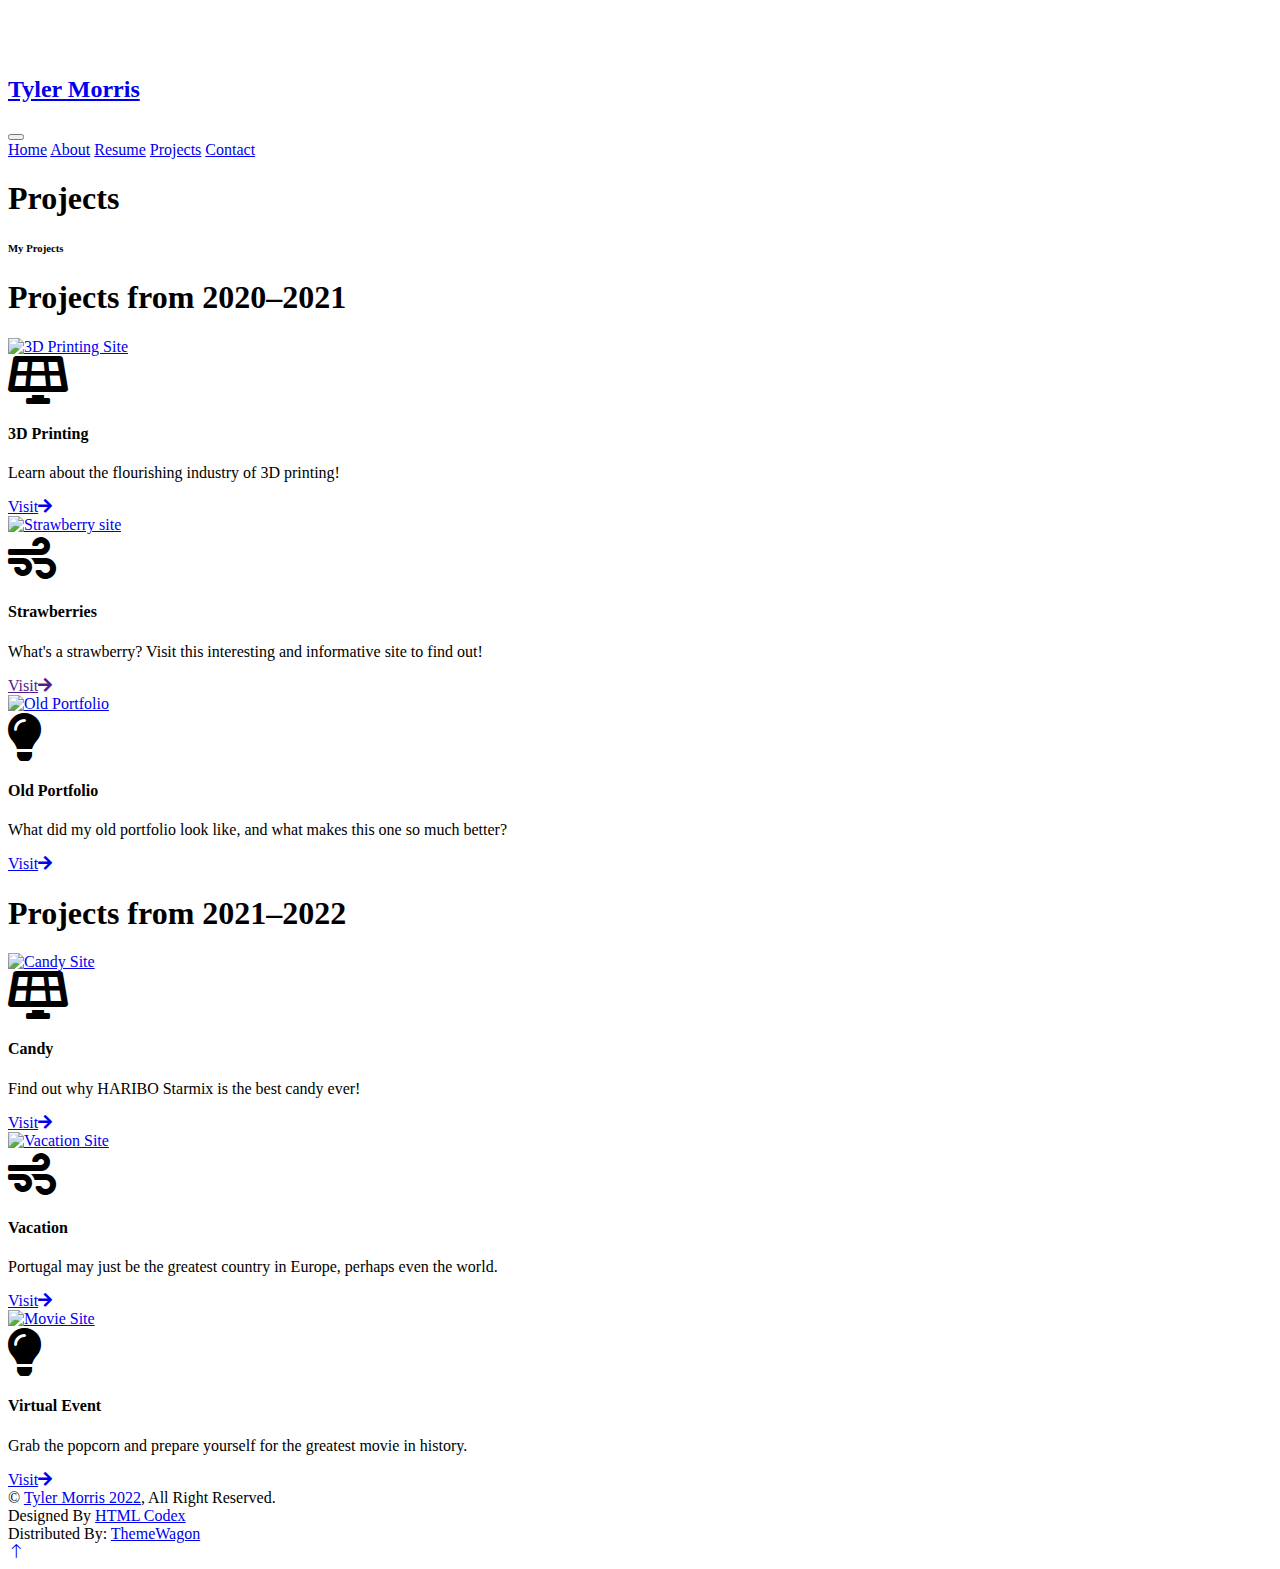
==== service.html @ 68457fea "Add files via upload" ====
<!DOCTYPE html>
<html lang="en">

<head>
    <meta charset="utf-8">
    <title>Portfolio - Tyler Morris</title>
    <meta content="width=device-width, initial-scale=1.0" name="viewport">
    <meta content="" name="keywords">
    <meta content="" name="description">

    <!-- Favicon -->
    <link href="img/tyler.jpg" rel="icon">

    <!-- Google Web Fonts -->
    <link rel="preconnect" href="https://fonts.googleapis.com">
    <link rel="preconnect" href="https://fonts.gstatic.com" crossorigin>
    <link href="https://fonts.googleapis.com/css2?family=Open+Sans:wght@400;500&family=Roboto:wght@500;700;900&display=swap" rel="stylesheet">

    <!-- Icon Font Stylesheet -->
    <link href="https://cdnjs.cloudflare.com/ajax/libs/font-awesome/5.10.0/css/all.min.css" rel="stylesheet">
    <link href="https://cdn.jsdelivr.net/npm/bootstrap-icons@1.4.1/font/bootstrap-icons.css" rel="stylesheet">

    <!-- Libraries Stylesheet -->
    <link href="lib/animate/animate.min.css" rel="stylesheet">
    <link href="lib/owlcarousel/assets/owl.carousel.min.css" rel="stylesheet">
    <link href="lib/lightbox/css/lightbox.min.css" rel="stylesheet">

    <!-- Customized Bootstrap Stylesheet -->
    <link href="css/bootstrap.min.css" rel="stylesheet">

    <!-- Template Stylesheet -->
    <link href="css/style.css" rel="stylesheet">
</head>

<body>
    <!-- Spinner Start -->
    <div id="spinner" class="show bg-white position-fixed translate-middle w-100 vh-100 top-50 start-50 d-flex align-items-center justify-content-center">
        <div class="spinner-border text-primary" style="width: 3rem; height: 3rem;" role="status">
            <span class="sr-only">Loading...</span>
        </div>
    </div>
    <!-- Spinner End -->


    <!-- Navbar Start -->
    <nav class="navbar navbar-expand-lg bg-white navbar-light sticky-top p-0">
        <a href="index.html" class="navbar-brand d-flex align-items-center border-end px-4 px-lg-5">
            <h2 class="m-0 text-primary">Tyler Morris</h2>
        </a>
        <button type="button" class="navbar-toggler me-4" data-bs-toggle="collapse" data-bs-target="#navbarCollapse">
            <span class="navbar-toggler-icon"></span>
        </button>
        <div class="collapse navbar-collapse" id="navbarCollapse">
            <div class="navbar-nav ms-auto p-4 p-lg-0">
                <a href="index.html" class="nav-item nav-link">Home</a>
                <a href="about.html" class="nav-item nav-link">About</a>
                <a href="404.html" class="nav-item nav-link">Resume</a>
                <a href="service.html" class="nav-item nav-link active">Projects</a>
                <a href="contact.html" class="nav-item nav-link">Contact</a>
            </div>
        </div>
    </nav>
    <!-- Navbar End -->


    <!-- Page Header Start -->
    <div class="container-fluid page-header py-5 mb-5">
        <div class="container py-5">
            <h1 class="display-3 text-white mb-3 animated slideInDown">Projects</h1>
        </div>
    </div>
    <!-- Page Header End -->


    <!-- Service Start -->
    <div class="container-xxl py-5">
        <div class="container">
            <div class="text-center mx-auto mb-5 wow fadeInUp" data-wow-delay="0.1s" style="max-width: 600px;">
                <h6 class="text-primary">My Projects</h6>
                <h1 class="mb-4">Projects from 2020–2021</h1>
            </div>
            <div class="row g-4">
                <div class="col-md-6 col-lg-4 wow fadeInUp" data-wow-delay="0.1s">
                    <div class="service-item rounded overflow-hidden">
                        <a href="printindex.html" target="blank"><img class="img-fluid" src="img/printing.png" alt="3D Printing Site"></a>
                        <div class="position-relative p-4 pt-0">
                            <div class="service-icon">
                                <i class="fa fa-solar-panel fa-3x"></i>
                            </div>
                            <h4 class="mb-3">3D Printing</h4>
                            <p>Learn about the flourishing industry of 3D printing!</p>
                            <a class="small fw-medium" href="printindex.html" target="blank">Visit<i class="fa fa-arrow-right ms-2"></i></a>
                        </div>
                    </div>
                </div>
                <div class="col-md-6 col-lg-4 wow fadeInUp" data-wow-delay="0.3s">
                    <div class="service-item rounded overflow-hidden">
                        <a href="strawberryindex.html" target="blank"><img class="img-fluid" src="img/strawberries.png" alt="Strawberry site"></a>
                        <div class="position-relative p-4 pt-0">
                            <div class="service-icon">
                                <i class="fa fa-wind fa-3x"></i>
                            </div>
                            <h4 class="mb-3">Strawberries</h4>
                            <p>What's a strawberry? Visit this interesting and informative site to find out!</p>
                            <a class="small fw-medium" href="" target="blank">Visit<i class="fa fa-arrow-right ms-2"></i></a>
                        </div>
                    </div>
                </div>
                <div class="col-md-6 col-lg-4 wow fadeInUp" data-wow-delay="0.5s">
                    <div class="service-item rounded overflow-hidden">
                        <a href="https://223tmorris.github.io/index.html" target="blank"><img class="img-fluid" src="img/oldportfolio.png" alt="Old Portfolio"></a>
                        <div class="position-relative p-4 pt-0">
                            <div class="service-icon">
                                <i class="fa fa-lightbulb fa-3x"></i>
                            </div>
                            <h4 class="mb-3">Old Portfolio</h4>
                            <p>What did my old portfolio look like, and what makes this one so much better?</p>
                            <a class="small fw-medium" href="https://223tmorris.github.io/index.html" target="blank">Visit<i class="fa fa-arrow-right ms-2"></i></a>
                        </div>
                    </div>
                </div>
            </div>
        </div>
    </div>
    <div class="container-xxl py-5">
        <div class="container">
            <div class="text-center mx-auto mb-5 wow fadeInUp" data-wow-delay="0.1s" style="max-width: 600px;">
                <h1 class="mb-4">Projects from 2021–2022</h1>
            </div>
            <div class="row g-4">
                <div class="col-md-6 col-lg-4 wow fadeInUp" data-wow-delay="0.1s">
                    <div class="service-item rounded overflow-hidden">
                        <a href="https://223tmorris.github.io/candy/" target="blank"><img class="img-fluid" src="img/candy.png" alt="Candy Site"></a>
                        <div class="position-relative p-4 pt-0">
                            <div class="service-icon">
                                <i class="fa fa-solar-panel fa-3x"></i>
                            </div>
                            <h4 class="mb-3">Candy</h4>
                            <p>Find out why HARIBO Starmix is the best candy ever!</p>
                            <a class="small fw-medium" href="https://223tmorris.github.io/candy/" target="blank">Visit<i class="fa fa-arrow-right ms-2"></i></a>
                        </div>
                    </div>
                </div>
                <div class="col-md-6 col-lg-4 wow fadeInUp" data-wow-delay="0.3s">
                    <div class="service-item rounded overflow-hidden">
                        <a href="https://223tmorris.github.io/vacation/" target="blank"><img class="img-fluid" src="img/vacation.png" alt="Vacation Site"></a>
                        <div class="position-relative p-4 pt-0">
                            <div class="service-icon">
                                <i class="fa fa-wind fa-3x"></i>
                            </div>
                            <h4 class="mb-3">Vacation</h4>
                            <p>Portugal may just be the greatest country in Europe, perhaps even the world.</p>
                            <a class="small fw-medium" href="https://223tmorris.github.io/vacation/" target="blank">Visit<i class="fa fa-arrow-right ms-2"></i></a>
                        </div>
                    </div>
                </div>
                <div class="col-md-6 col-lg-4 wow fadeInUp" data-wow-delay="0.5s">
                    <div class="service-item rounded overflow-hidden">
                        <a href="https://223tmorris.github.io/movie-event/index.html" target="blank"><img class="img-fluid" src="img/event.png" alt="Movie Site"></a>
                        <div class="position-relative p-4 pt-0">
                            <div class="service-icon">
                                <i class="fa fa-lightbulb fa-3x"></i>
                            </div>
                            <h4 class="mb-3">Virtual Event</h4>
                            <p>Grab the popcorn and prepare yourself for the greatest movie in history.</p>
                            <a class="small fw-medium" href="https://223tmorris.github.io/movie-event/index.html" target="blank">Visit<i class="fa fa-arrow-right ms-2"></i></a>
                        </div>
                    </div>
                </div>
            </div>
        </div>
    </div>
    <!-- Service End -->


    <!-- Footer Start -->
    <div class="container-fluid bg-dark text-body footer mt-5 pt-5 wow fadeIn" data-wow-delay="0.1s">
        <div class="container">
            <div class="copyright">
                <div class="row">
                    <div class="col-md-6 text-center text-md-start mb-3 mb-md-0">
                        &copy; <a href="#">Tyler Morris 2022</a>, All Right Reserved.
                    </div>
                    <div class="col-md-6 text-center text-md-end">
                        <!--/*** This template is free as long as you keep the footer author’s credit link/attribution link/backlink. If you'd like to use the template without the footer author’s credit link/attribution link/backlink, you can purchase the Credit Removal License from "https://htmlcodex.com/credit-removal". Thank you for your support. ***/-->
                        Designed By <a href="https://htmlcodex.com">HTML Codex</a>
                        <br>Distributed By: <a href="https://themewagon.com" target="_blank">ThemeWagon</a>
                    </div>
                </div>
            </div>
        </div>
    </div>
    <!-- Footer End -->


    <!-- Back to Top -->
    <a href="service.html" class="btn btn-lg btn-primary btn-lg-square rounded-circle back-to-top"><i class="bi bi-arrow-up"></i></a>


    <!-- JavaScript Libraries -->
    <script src="https://code.jquery.com/jquery-3.4.1.min.js"></script>
    <script src="https://cdn.jsdelivr.net/npm/bootstrap@5.0.0/dist/js/bootstrap.bundle.min.js"></script>
    <script src="lib/wow/wow.min.js"></script>
    <script src="lib/easing/easing.min.js"></script>
    <script src="lib/waypoints/waypoints.min.js"></script>
    <script src="lib/counterup/counterup.min.js"></script>
    <script src="lib/owlcarousel/owl.carousel.min.js"></script>
    <script src="lib/isotope/isotope.pkgd.min.js"></script>
    <script src="lib/lightbox/js/lightbox.min.js"></script>

    <!-- Template Javascript -->
    <script src="js/main.js"></script>
</body>

</html>
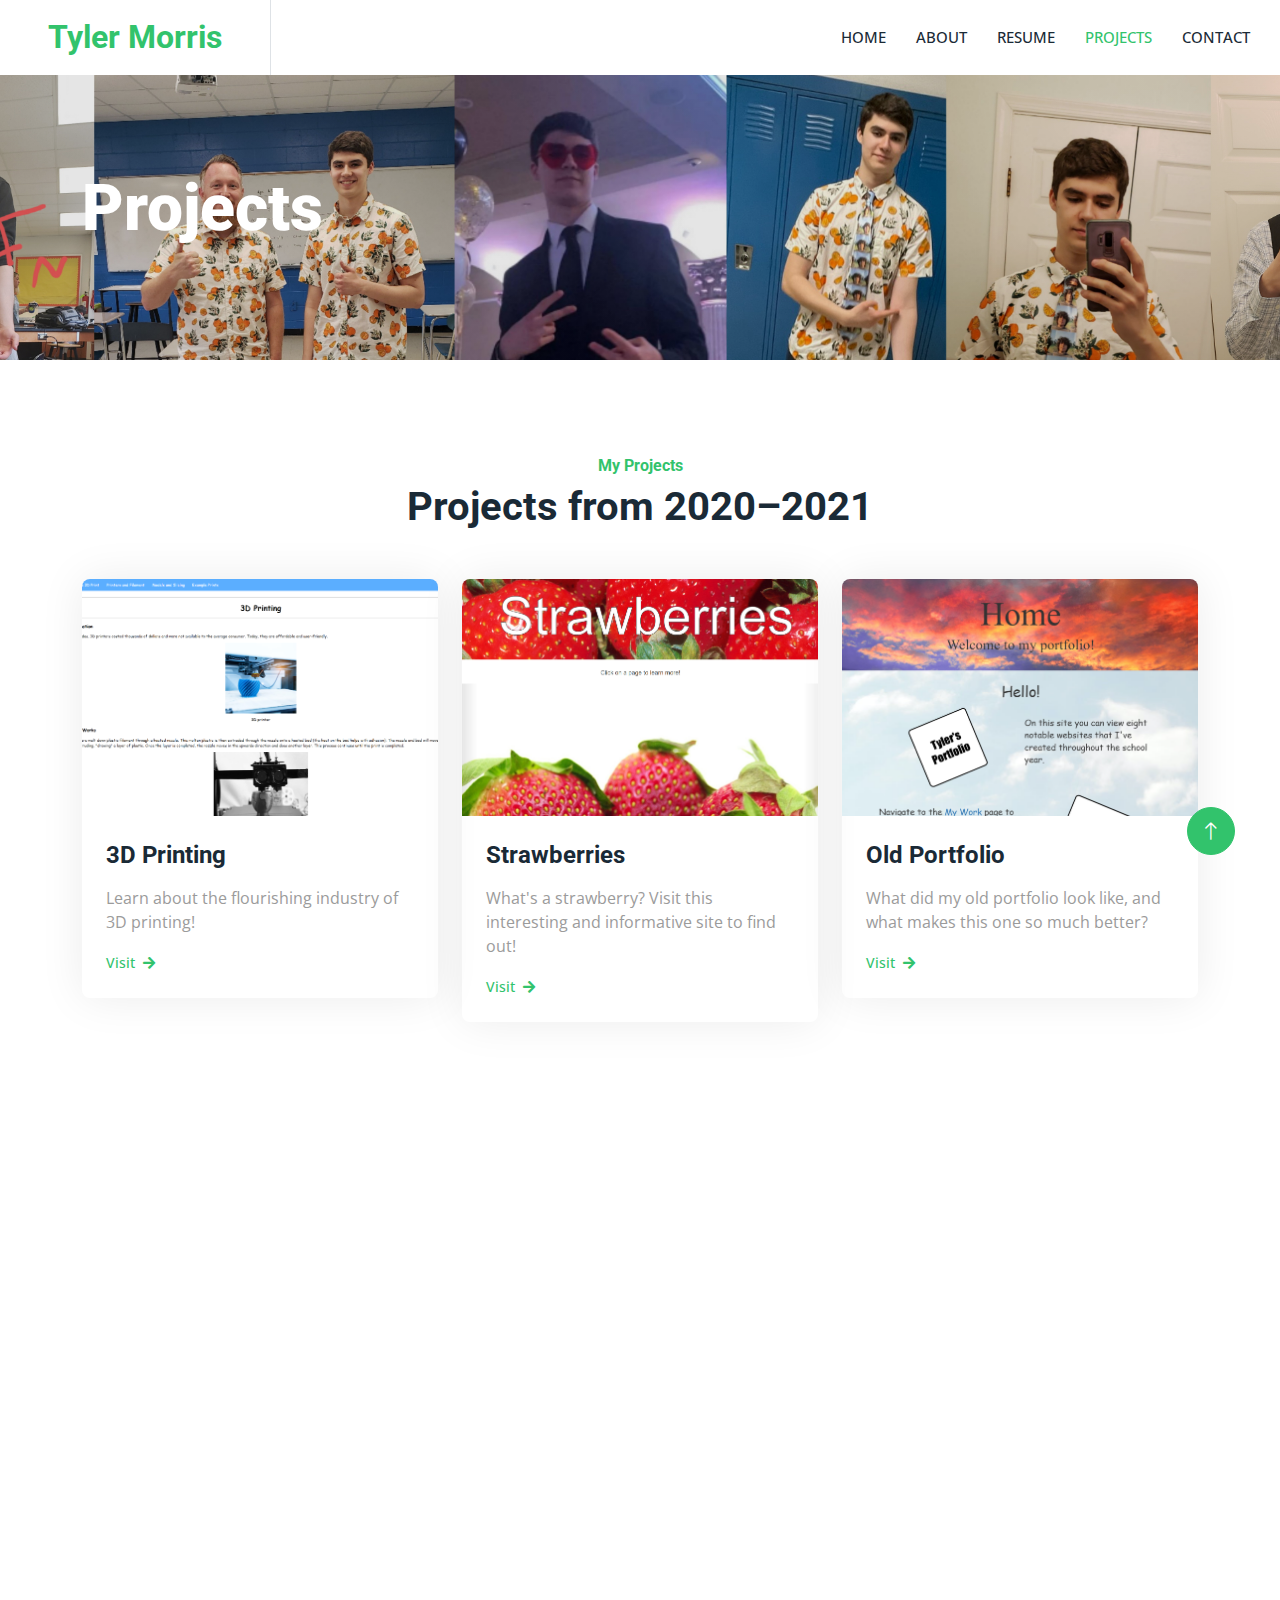
==== commit ec6038f4: "Add files via upload" ====
--- a/service.html
+++ b/service.html
@@ -122,6 +122,7 @@
             </div>
         </div>
     </div>
+
     <div class="container-xxl py-5">
         <div class="container">
             <div class="text-center mx-auto mb-5 wow fadeInUp" data-wow-delay="0.1s" style="max-width: 600px;">
@@ -164,6 +165,55 @@
                             <h4 class="mb-3">Virtual Event</h4>
                             <p>Grab the popcorn and prepare yourself for the greatest movie in history.</p>
                             <a class="small fw-medium" href="https://223tmorris.github.io/movie-event/index.html" target="blank">Visit<i class="fa fa-arrow-right ms-2"></i></a>
+                        </div>
+                    </div>
+                </div>
+            </div>
+        </div>
+    </div>
+
+    <div class="container-xxl py-5">
+        <div class="container">
+            <div class="text-center mx-auto mb-5 wow fadeInUp" data-wow-delay="0.1s" style="max-width: 600px;">
+                <h1 class="mb-4">Projects from 2022–2023</h1>
+            </div>
+            <div class="row g-4">
+                <div class="col-md-6 col-lg-4 wow fadeInUp" data-wow-delay="0.1s">
+                    <div class="service-item rounded overflow-hidden">
+                        <a href="https://223tmorris.github.io/rps/" target="blank"><img class="img-fluid" src="img/rps.png" alt="Rock Paper Scissors"></a>
+                        <div class="position-relative p-4 pt-0">
+                            <div class="service-icon">
+                                <i class="fa fa-solar-panel fa-3x"></i>
+                            </div>
+                            <h4 class="mb-3">Rock Paper Scissors</h4>
+                            <p>Play Rock Paper Scissors against a fully functioning AI adversary!</p>
+                            <a class="small fw-medium" href="https://223tmorris.github.io/rps/" target="blank">Visit<i class="fa fa-arrow-right ms-2"></i></a>
+                        </div>
+                    </div>
+                </div>
+                <div class="col-md-6 col-lg-4 wow fadeInUp" data-wow-delay="0.3s">
+                    <div class="service-item rounded overflow-hidden">
+                        <!-- <a href="#" target="blank"> --><img class="img-fluid" src="img/p.jpeg" alt="Coming Soon"><!-- </a> -->
+                        <div class="position-relative p-4 pt-0">
+                            <div class="service-icon">
+                                <i class="fa fa-wind fa-3x"></i>
+                            </div>
+                            <h4 class="mb-3">Coming Soon</h4>
+                            <p>It's not here yet, but when it comes it's going to be the greatest thing you've ever seen. P stands for place.</p>
+                            <br><!-- <a class="small fw-medium" href="#" target="blank">Visit<i class="fa fa-arrow-right ms-2"></i></a> -->
+                        </div>
+                    </div>
+                </div>
+                <div class="col-md-6 col-lg-4 wow fadeInUp" data-wow-delay="0.5s">
+                    <div class="service-item rounded overflow-hidden">
+                        <!-- <a href="#" target="blank"> --><img class="img-fluid" src="img/h.jpeg" alt="Coming Soon"><!-- </a> -->
+                        <div class="position-relative p-4 pt-0">
+                            <div class="service-icon">
+                                <i class="fa fa-lightbulb fa-3x"></i>
+                            </div>
+                            <h4 class="mb-3">Coming Soon</h4>
+                            <p>It's not here yet, but when it comes it's going to be the greatest thing you've ever seen. H stands for holder.</p>
+                            <br><!-- <a class="small fw-medium" href="#" target="blank">Visit<i class="fa fa-arrow-right ms-2"></i></a> -->
                         </div>
                     </div>
                 </div>
--- a/css/style.css
+++ b/css/style.css
@@ -0,0 +1,566 @@
+/********** Template CSS **********/
+:root {
+    --primary: #32C36C;
+    --light: #F6F7F8;
+    --dark: #1A2A36;
+}
+
+.fw-medium {
+    font-weight: 500 !important;
+}
+
+.fw-bold {
+    font-weight: 700 !important;
+}
+
+.fw-black {
+    font-weight: 900 !important;
+}
+
+.back-to-top {
+    position: fixed;
+    display: none;
+    right: 45px;
+    bottom: 45px;
+    z-index: 99;
+}
+
+
+/*** Spinner ***/
+#spinner {
+    opacity: 0;
+    visibility: hidden;
+    transition: opacity .5s ease-out, visibility 0s linear .5s;
+    z-index: 99999;
+}
+
+#spinner.show {
+    transition: opacity .5s ease-out, visibility 0s linear 0s;
+    visibility: visible;
+    opacity: 1;
+}
+
+
+/*** Button ***/
+.btn {
+    font-weight: 500;
+    transition: .5s;
+}
+
+.btn.btn-primary,
+.btn.btn-outline-primary:hover {
+    color: #FFFFFF;
+}
+
+.btn-square {
+    width: 38px;
+    height: 38px;
+}
+
+.btn-sm-square {
+    width: 32px;
+    height: 32px;
+}
+
+.btn-lg-square {
+    width: 48px;
+    height: 48px;
+}
+
+.btn-square,
+.btn-sm-square,
+.btn-lg-square {
+    padding: 0;
+    display: flex;
+    align-items: center;
+    justify-content: center;
+    font-weight: normal;
+}
+
+/*** Navbar ***/
+.navbar.sticky-top {
+    top: -100px;
+    transition: .5s;
+}
+
+.navbar .navbar-brand,
+.navbar a.btn {
+    height: 75px;
+}
+
+.navbar .navbar-nav .nav-link {
+    margin-right: 30px;
+    padding: 25px 0;
+    color: var(--dark);
+    font-size: 15px;
+    font-weight: 500;
+    text-transform: uppercase;
+    outline: none;
+}
+
+.navbar .navbar-nav .nav-link:hover,
+.navbar .navbar-nav .nav-link.active {
+    color: var(--primary);
+}
+
+.navbar .dropdown-toggle::after {
+    border: none;
+    content: "\f107";
+    font-family: "Font Awesome 5 Free";
+    font-weight: 900;
+    vertical-align: middle;
+    margin-left: 8px;
+}
+
+@media (max-width: 991.98px) {
+    .navbar .navbar-nav .nav-link  {
+        margin-right: 0;
+        padding: 10px 0;
+    }
+
+    .navbar .navbar-nav {
+        border-top: 1px solid #EEEEEE;
+    }
+}
+
+@media (min-width: 992px) {
+    .navbar .nav-item .dropdown-menu {
+        display: block;
+        border: none;
+        margin-top: 0;
+        top: 150%;
+        opacity: 0;
+        visibility: hidden;
+        transition: .5s;
+    }
+
+    .navbar .nav-item:hover .dropdown-menu {
+        top: 100%;
+        visibility: visible;
+        transition: .5s;
+        opacity: 1;
+    }
+}
+
+
+/*** Header ***/
+.owl-carousel-inner {
+    position: absolute;
+    width: 100%;
+    height: 100%;
+    top: 0;
+    left: 0;
+    display: flex;
+    align-items: center;
+    background: rgba(0, 0, 0, .1);
+}
+
+@media (max-width: 768px) {
+    .header-carousel .owl-carousel-item {
+        position: relative;
+        min-height: 500px;
+    }
+
+    .header-carousel .owl-carousel-item img {
+        position: absolute;
+        width: 100%;
+        height: 100%;
+        object-fit: cover;
+    }
+
+    .header-carousel .owl-carousel-item p {
+        font-size: 16px !important;
+    }
+}
+
+.header-carousel .owl-dots {
+    position: absolute;
+    width: 60px;
+    height: 100%;
+    top: 0;
+    right: 30px;
+    display: flex;
+    flex-direction: column;
+    align-items: center;
+    justify-content: center;
+}
+
+.header-carousel .owl-dots .owl-dot {
+    position: relative;
+    width: 45px;
+    height: 45px;
+    margin: 5px 0;
+    background: #FFFFFF;
+    box-shadow: 0 0 30px rgba(255, 255, 255, .9);
+    border-radius: 45px;
+    transition: .5s;
+}
+
+.header-carousel .owl-dots .owl-dot.active {
+    width: 60px;
+    height: 60px;
+}
+
+.header-carousel .owl-dots .owl-dot img {
+    position: absolute;
+    width: 100%;
+    height: 100%;
+    object-fit: cover;
+    padding: 2px;
+    border-radius: 45px;
+    transition: .5s;
+}
+
+.page-header {
+    background: linear-gradient(rgba(0, 0, 0, .1), rgba(0, 0, 0, .1)), url(../img/masthead.jpg) center center no-repeat;
+    background-size: cover;
+}
+
+.breadcrumb-item + .breadcrumb-item::before {
+    color: var(--light);
+}
+
+
+/*** About ***/
+@media (min-width: 992px) {
+    .container.about {
+        max-width: 100% !important;
+    }
+
+    .about-text  {
+        padding-right: calc(((100% - 960px) / 2) + .75rem);
+    }
+}
+
+@media (min-width: 1200px) {
+    .about-text  {
+        padding-right: calc(((100% - 1140px) / 2) + .75rem);
+    }
+}
+
+@media (min-width: 1400px) {
+    .about-text  {
+        padding-right: calc(((100% - 1320px) / 2) + .75rem);
+    }
+}
+
+
+/*** Service ***/
+.service-item {
+    box-shadow: 0 0 45px rgba(0, 0, 0, .08);
+}
+
+.service-icon {
+    position: relative;
+    margin: -50px 0 25px 0;
+    width: 100px;
+    height: 50px;
+    display: flex;
+    align-items: center;
+    justify-content: center;
+    color: var(--primary);
+    background: #FFFFFF;
+    border-radius: 100px;
+    box-shadow: 0 0 45px rgba(0, 0, 0, .08);
+    transition: .5s;
+    opacity: 0;
+}
+
+.service-item:hover .service-icon {
+    color: #FFFFFF;
+    background: var(--primary);
+}
+
+
+/*** Feature ***/
+@media (min-width: 992px) {
+    .container.feature {
+        max-width: 100% !important;
+    }
+
+    .feature-text  {
+        padding-left: calc(((100% - 960px) / 2) + .75rem);
+    }
+}
+
+@media (min-width: 1200px) {
+    .feature-text  {
+        padding-left: calc(((100% - 1140px) / 2) + .75rem);
+    }
+}
+
+@media (min-width: 1400px) {
+    .feature-text  {
+        padding-left: calc(((100% - 1320px) / 2) + .75rem);
+    }
+}
+
+
+/*** Project Portfolio ***/
+#portfolio-flters li {
+    display: inline-block;
+    font-weight: 500;
+    color: var(--dark);
+    cursor: pointer;
+    transition: .5s;
+    border-bottom: 2px solid transparent;
+}
+
+#portfolio-flters li:hover,
+#portfolio-flters li.active {
+    color: var(--primary);
+    border-color: var(--primary);
+}
+
+.portfolio-img {
+    position: relative;
+}
+
+.portfolio-img::before {
+    left: 50%;
+}
+
+.portfolio-img::after {
+    right: 50%;
+}
+
+.portfolio-item:hover .portfolio-img::before {
+    width: 51%;
+    left: 0;
+}
+
+.portfolio-item:hover .portfolio-img::after {
+    width: 51%;
+    right: 0;
+}
+
+.portfolio-btn {
+    position: absolute;
+    top: 0;
+    left: 0;
+    width: 100%;
+    height: 100%;
+    display: flex;
+    align-items: center;
+    justify-content: center;
+    opacity: 0;
+    z-index: 1;
+    transition: .5s;
+}
+
+.portfolio-item:hover .portfolio-btn {
+    opacity: 1;
+    transition-delay: .3s;
+}
+
+
+/*** Quote ***/
+@media (min-width: 992px) {
+    .container.quote {
+        max-width: 100% !important;
+    }
+
+    .quote-text  {
+        padding-right: calc(((100% - 960px) / 2) + .75rem);
+    }
+}
+
+@media (min-width: 1200px) {
+    .quote-text  {
+        padding-right: calc(((100% - 1140px) / 2) + .75rem);
+    }
+}
+
+@media (min-width: 1400px) {
+    .quote-text  {
+        padding-right: calc(((100% - 1320px) / 2) + .75rem);
+    }
+}
+
+
+/*** Team ***/
+.team-item {
+    box-shadow: 0 0 45px rgba(0, 0, 0, .08);
+}
+
+.team-item img {
+    border-radius: 8px 60px 0 0;
+}
+
+.team-item .team-social {
+    display: flex;
+    flex-direction: column;
+    align-items: center;
+    justify-content: flex-end;
+    background: #FFFFFF;
+    transition: .5s;
+}
+
+
+/*** Testimonial ***/
+.testimonial-carousel::before {
+    position: absolute;
+    content: "";
+    top: 0;
+    left: 0;
+    height: 100%;
+    width: 0;
+    background: linear-gradient(to right, rgba(255, 255, 255, 1) 0%, rgba(255, 255, 255, 0) 100%);
+    z-index: 1;
+}
+
+.testimonial-carousel::after {
+    position: absolute;
+    content: "";
+    top: 0;
+    right: 0;
+    height: 100%;
+    width: 0;
+    background: linear-gradient(to left, rgba(255, 255, 255, 1) 0%, rgba(255, 255, 255, 0) 100%);
+    z-index: 1;
+}
+
+@media (min-width: 768px) {
+    .testimonial-carousel::before,
+    .testimonial-carousel::after {
+        width: 200px;
+    }
+}
+
+@media (min-width: 992px) {
+    .testimonial-carousel::before,
+    .testimonial-carousel::after {
+        width: 300px;
+    }
+}
+
+.testimonial-carousel .owl-nav {
+    position: absolute;
+    width: 350px;
+    top: 20px;
+    left: 50%;
+    transform: translateX(-50%);
+    display: flex;
+    justify-content: space-between;
+    opacity: 0;
+    transition: .5s;
+    z-index: 1;
+}
+
+.testimonial-carousel:hover .owl-nav {
+    width: 300px;
+    opacity: 1;
+}
+
+.testimonial-carousel .owl-nav .owl-prev,
+.testimonial-carousel .owl-nav .owl-next {
+    position: relative;
+    color: var(--primary);
+    font-size: 45px;
+    transition: .5s;
+}
+
+.testimonial-carousel .owl-nav .owl-prev:hover,
+.testimonial-carousel .owl-nav .owl-next:hover {
+    color: var(--dark);
+}
+
+.testimonial-carousel .testimonial-img img {
+    width: 100px;
+    height: 100px;
+}
+
+.testimonial-carousel .testimonial-img .btn-square {
+    position: absolute;
+    bottom: -19px;
+    left: 50%;
+    transform: translateX(-50%);
+}
+
+.testimonial-carousel .owl-item .testimonial-text {
+    margin-bottom: 30px;
+    box-shadow: 0 0 45px rgba(0, 0, 0, .08);
+    transform: scale(.8);
+    transition: .5s;
+}
+
+.testimonial-carousel .owl-item.center .testimonial-text {
+    transform: scale(1);
+}
+
+
+/*** Contact ***/
+@media (min-width: 992px) {
+    .container.contact {
+        max-width: 100% !important;
+    }
+
+    .contact-text  {
+        padding-left: calc(((100% - 960px) / 2) + .75rem);
+    }
+}
+
+@media (min-width: 1200px) {
+    .contact-text  {
+        padding-left: calc(((100% - 1140px) / 2) + .75rem);
+    }
+}
+
+@media (min-width: 1400px) {
+    .contact-text  {
+        padding-left: calc(((100% - 1320px) / 2) + .75rem);
+    }
+}
+
+
+/*** Footer ***/
+.footer .btn.btn-social {
+    margin-right: 5px;
+    color: #9B9B9B;
+    border: 1px solid #9B9B9B;
+    border-radius: 38px;
+    transition: .3s;
+}
+
+.footer .btn.btn-social:hover {
+    color: var(--primary);
+    border-color: var(--light);
+}
+
+.footer .btn.btn-link {
+    display: block;
+    margin-bottom: 5px;
+    padding: 0;
+    text-align: left;
+    color: #9B9B9B;
+    font-weight: normal;
+    text-transform: capitalize;
+    transition: .3s;
+}
+
+.footer .btn.btn-link::before {
+    position: relative;
+    content: "\f105";
+    font-family: "Font Awesome 5 Free";
+    font-weight: 900;
+    margin-right: 10px;
+}
+
+.footer .btn.btn-link:hover {
+    color: #FFFFFF;
+    letter-spacing: 1px;
+    box-shadow: none;
+}
+
+.footer .copyright {
+    padding: 25px 0;
+    border-top: 1px solid rgba(256, 256, 256, .1);
+}
+
+.footer .copyright a {
+    color: var(--light);
+}
+
+.footer .copyright a:hover {
+    color: var(--primary);
+}
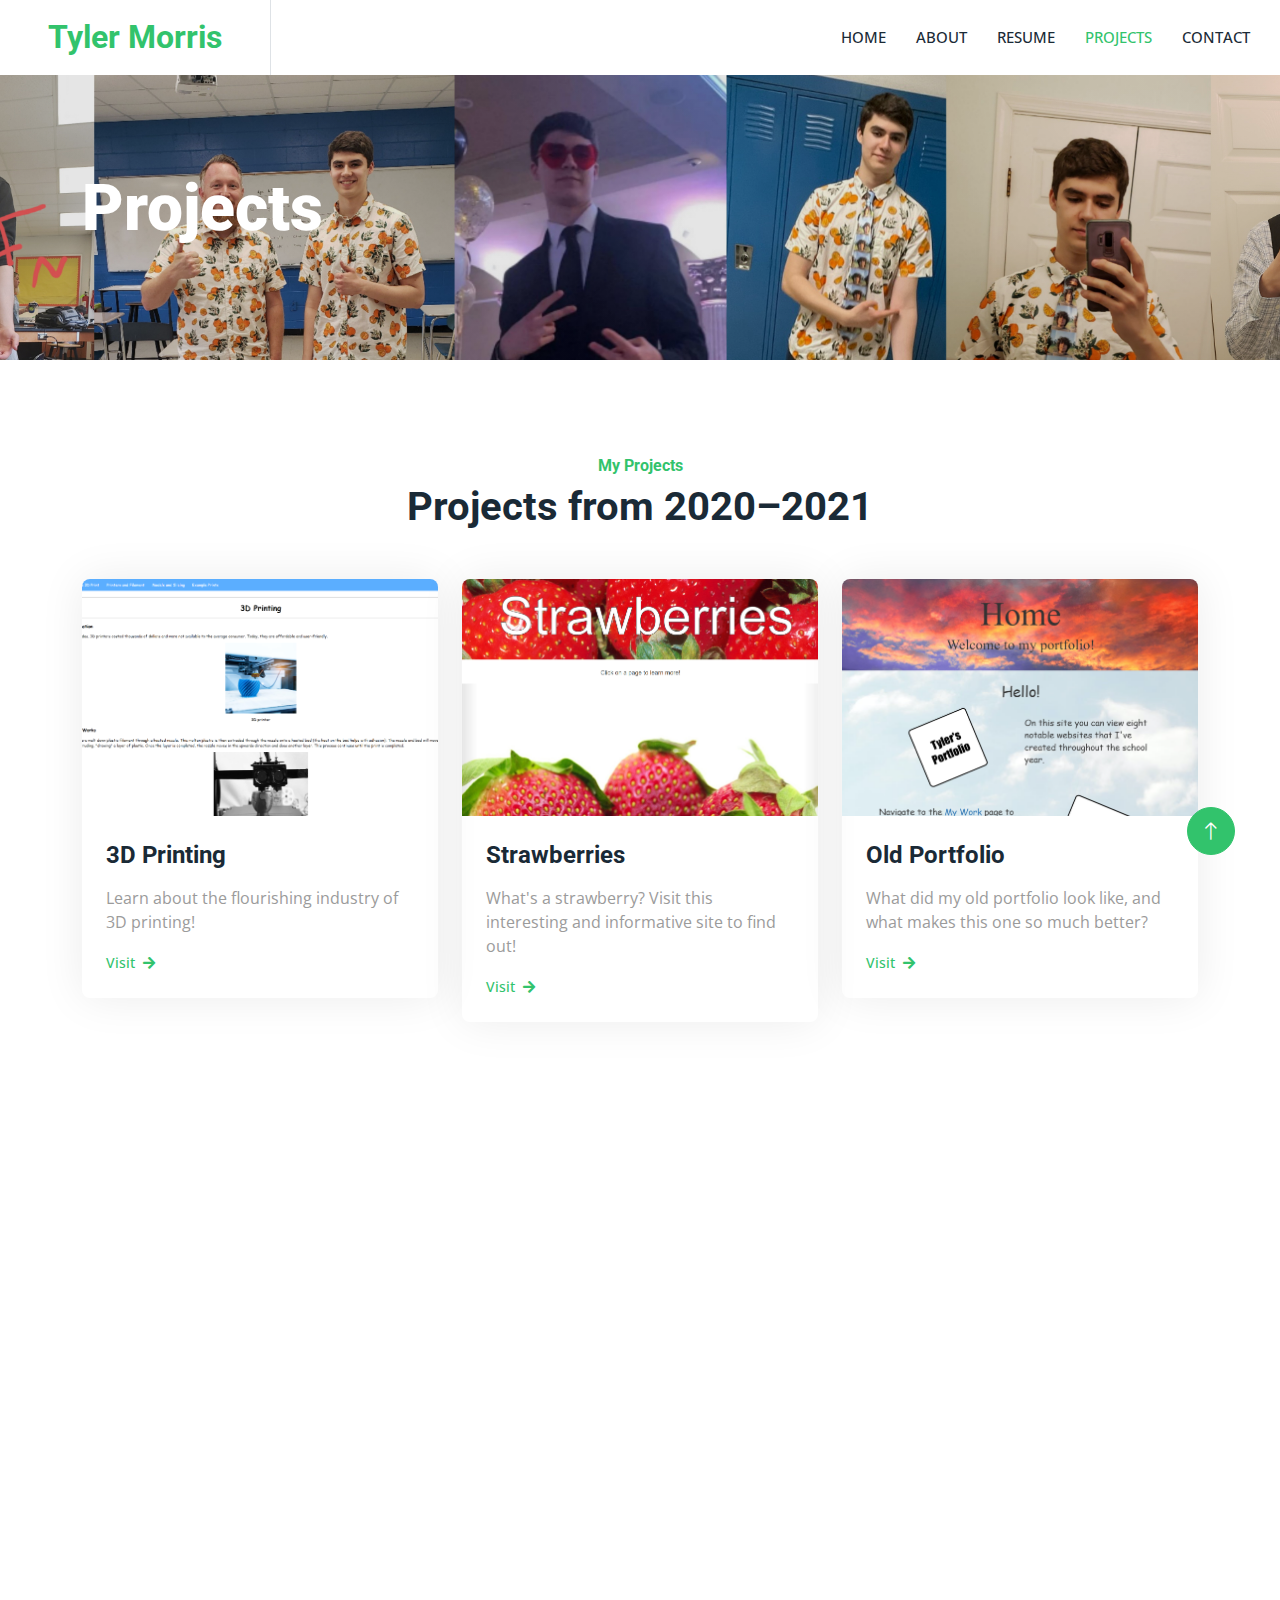
==== commit 42bd8ba6: "Add files via upload" ====
--- a/service.html
+++ b/service.html
@@ -185,8 +185,8 @@
                             <div class="service-icon">
                                 <i class="fa fa-solar-panel fa-3x"></i>
                             </div>
-                            <h4 class="mb-3">Rock Paper Scissors</h4>
-                            <p>Play Rock Paper Scissors against a fully functioning AI adversary!</p>
+                            <h4 class="mb-3">Rock Paper Scissors & Simon Says</h4>
+                            <p>Play Rock Paper Scissors against a fully functioning AI adversary! Play Simon Says to challenge your memory!</p>
                             <a class="small fw-medium" href="https://223tmorris.github.io/rps/" target="blank">Visit<i class="fa fa-arrow-right ms-2"></i></a>
                         </div>
                     </div>
